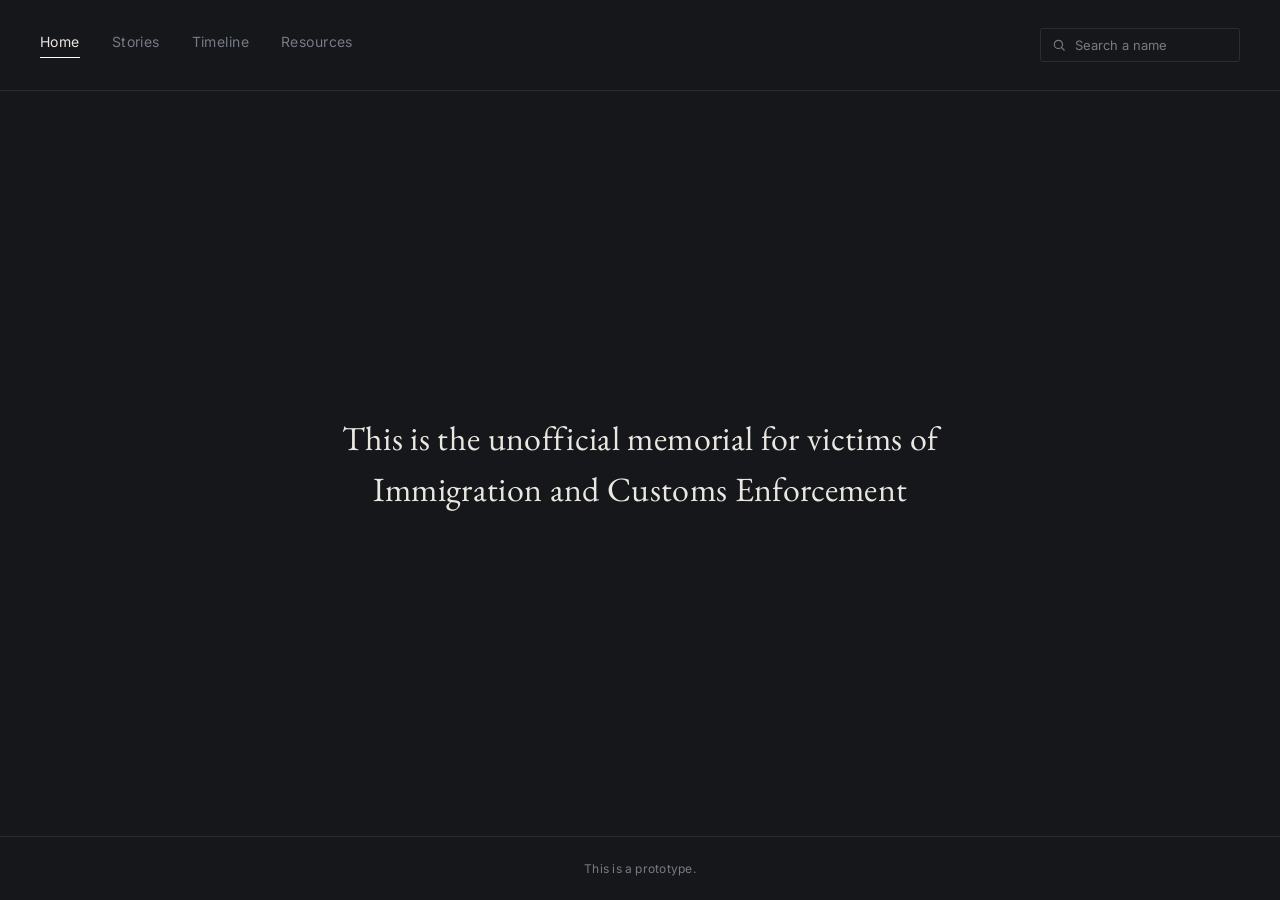
==== index.html @ 9aa748ea "Add files via upload" ====
<!DOCTYPE html>
<html lang="en">
<head>
  <link rel="icon" type="image/png" href="favicon.png">
<meta charset="UTF-8">
<meta name="viewport" content="width=device-width, initial-scale=1.0">
<title>Memorial</title>
<link rel="preconnect" href="https://fonts.googleapis.com">
<link rel="preconnect" href="https://fonts.gstatic.com" crossorigin>
<link href="https://fonts.googleapis.com/css2?family=EB+Garamond:ital,wght@0,400;0,500;1,400&family=Inter:wght@400;500&display=swap" rel="stylesheet">
<link rel="stylesheet" href="styles.css">
<style>
  main {
    flex: 1;
    display: flex;
    align-items: center;
    justify-content: center;
    position: relative;
    padding: 60px 24px;
  }

  .statement {
    max-width: 640px;
    height: 100%;
    text-align: center;
    display: flex;
    justify-content: center;
    align-items: center;
    font-family: 'EB Garamond', serif;
    font-size: clamp(22px, 3.4vw, 34px);
    font-weight: 400;
    line-height: 1.5;
    color: var(--text);
    letter-spacing: 0.01em;
  }

  .statement em {
  }
</style>
</head>
<body>

<header>
  <nav aria-label="Primary">
    <a href="/index" class="active">Home</a>
    <a href="/stories">Stories</a>
    <a href="/timeline">Timeline</a>
    <a href="/resources">Resources</a>
  </nav>

  <div class="header-controls">
    <div class="search-wrap">
      <svg viewBox="0 0 24 24" fill="none" stroke-width="2" stroke-linecap="round" stroke-linejoin="round">
        <circle cx="11" cy="11" r="7"></circle>
        <line x1="21" y1="21" x2="16.65" y2="16.65"></line>
      </svg>
      <input type="text" placeholder="Search a name" aria-label="Search a name" id="nameSearch" autocomplete="off">
      <ul class="search-results" id="searchResults"></ul>
    </div>
  </div>
</header>

<main>
  <p class="statement">
    This is the unofficial memorial for victims of<br>
    Immigration and Customs Enforcement
  </p>
</main>


<footer>
This is a prototype.
</footer>

<script src="data.js"></script>
<script>
  document.querySelectorAll('nav a').forEach(link => {
    link.addEventListener('click', () => {
      link.classList.remove('pressed');
      void link.offsetWidth;
      link.classList.add('pressed');
    });
    link.addEventListener('animationend', () => {
      link.classList.remove('pressed');
    });
  });

  const input = document.getElementById('nameSearch');
  const resultsList = document.getElementById('searchResults');
  let highlightedIndex = -1;

  function escapeHtml(str) {
    return str.replace(/[&<>"']/g, c => ({
      '&': '&amp;', '<': '&lt;', '>': '&gt;', '"': '&quot;', "'": '&#39;'
    }[c]));
  }

  function highlightMatch(name, query) {
    const idx = name.toLowerCase().indexOf(query.toLowerCase());
    if (idx === -1) return escapeHtml(name);
    const before = escapeHtml(name.slice(0, idx));
    const match = escapeHtml(name.slice(idx, idx + query.length));
    const after = escapeHtml(name.slice(idx + query.length));
    return before + '<mark>' + match + '</mark>' + after;
  }

  function goToProfile(id) {
    window.location.href = 'profile.html?id=' + id;
  }

  function renderResults(query) {
    resultsList.innerHTML = '';
    highlightedIndex = -1;

    if (!query) {
      resultsList.classList.remove('open');
      return;
    }

    const matches = profiles.filter(p => p.name.toLowerCase().includes(query.toLowerCase()));

    if (matches.length === 0) {
      const li = document.createElement('li');
      li.className = 'no-results';
      li.textContent = 'No names found';
      resultsList.appendChild(li);
    } else {
      matches.forEach(p => {
        const li = document.createElement('li');
        li.innerHTML = highlightMatch(p.name, query);
        li.addEventListener('click', () => goToProfile(p.id));
        resultsList.appendChild(li);
      });
    }

    resultsList.classList.add('open');
  }

  input.addEventListener('input', () => renderResults(input.value.trim()));
  input.addEventListener('focus', () => {
    if (input.value.trim()) renderResults(input.value.trim());
  });

  input.addEventListener('keydown', (e) => {
    const items = Array.from(resultsList.querySelectorAll('li:not(.no-results)'));
    if (!items.length) return;

    if (e.key === 'ArrowDown') {
      e.preventDefault();
      highlightedIndex = (highlightedIndex + 1) % items.length;
      items.forEach((li, i) => li.classList.toggle('highlighted', i === highlightedIndex));
    } else if (e.key === 'ArrowUp') {
      e.preventDefault();
      highlightedIndex = (highlightedIndex - 1 + items.length) % items.length;
      items.forEach((li, i) => li.classList.toggle('highlighted', i === highlightedIndex));
    } else if (e.key === 'Enter') {
      if (highlightedIndex >= 0) items[highlightedIndex].click();
    } else if (e.key === 'Escape') {
      resultsList.classList.remove('open');
    }
  });

  document.addEventListener('click', (e) => {
    if (!e.target.closest('.search-wrap')) {
      resultsList.classList.remove('open');
    }
  });
</script>


</body>
</html>
---- styles.css ----
:root {
  --bg: #15171b;
  --bg-raised: #1b1e23;
  --text: #eae7e1;
  --text-dim: #767b84;
  --line: #2a2d33;
  --accent: #ffffff;
}

* {
  margin: 0;
  padding: 0;
  box-sizing: border-box;
}

html, body {
  height: 100%;
}

body {
  background: var(--bg);
  color: var(--text);
  font-family: 'Inter', sans-serif;
  display: flex;
  flex-direction: column;
  overflow-x: hidden;
  min-height: 100%;
}

/* Top bar */
header {
  display: flex;
  align-items: center;
  justify-content: space-between;
  padding: 28px 40px;
  border-bottom: 1px solid var(--line);
  flex-wrap: wrap;
  gap: 16px;
}

nav {
  display: flex;
  gap: 32px;
}

nav a {
  color: var(--text-dim);
  text-decoration: none;
  font-size: 14px;
  letter-spacing: 0.03em;
  position: relative;
  padding-bottom: 8px;
  transition: color 0.25s ease, letter-spacing 0.25s ease;
}

nav a::after {
  content: '';
  position: absolute;
  left: 50%;
  right: 50%;
  bottom: 0;
  height: 1px;
  background: var(--accent);
  transition: left 0.3s cubic-bezier(0.4, 0, 0.2, 1),
              right 0.3s cubic-bezier(0.4, 0, 0.2, 1);
}

nav a:hover,
nav a:focus-visible {
  color: var(--text);
  letter-spacing: 0.05em;
  outline: none;
}

nav a:hover::after,
nav a:focus-visible::after {
  left: 0;
  right: 0;
}

nav a.active {
  color: var(--text);
}

nav a.active::after {
  left: 0;
  right: 0;
}

nav a.pressed {
  animation: tabPress 0.4s ease;
}

@keyframes tabPress {
  0%   { letter-spacing: 0.05em; }
  35%  { letter-spacing: 0.09em; color: var(--accent); }
  100% { letter-spacing: 0.05em; color: var(--text); }
}

.header-controls {
  display: flex;
  align-items: center;
  gap: 12px;
  flex-wrap: wrap;
}

/* Filter dropdown (custom, matches the search dropdown styling) */
.dropdown-wrap {
  position: relative;
}

.dropdown-toggle {
  display: flex;
  align-items: center;
  gap: 8px;
  background: transparent;
  border: 1px solid var(--line);
  border-radius: 3px;
  padding: 8px 12px;
  color: var(--text);
  font-family: 'Inter', sans-serif;
  font-size: 13px;
  cursor: pointer;
  transition: border-color 0.2s ease;
}

.dropdown-toggle:hover,
.dropdown-toggle:focus-visible,
.dropdown-toggle.open {
  outline: none;
  border-color: var(--accent);
}

.dropdown-toggle svg {
  width: 12px;
  height: 12px;
  stroke: var(--text-dim);
  transition: transform 0.2s ease;
}

.dropdown-toggle.open svg {
  transform: rotate(180deg);
}

.dropdown-toggle .dropdown-label {
  color: var(--text-dim);
}

.dropdown-toggle.has-value .dropdown-label {
  color: var(--text);
}

/* Search */
.search-wrap {
  position: relative;
  display: flex;
  align-items: center;
}

.search-wrap svg {
  position: absolute;
  left: 12px;
  width: 14px;
  height: 14px;
  stroke: var(--text-dim);
  pointer-events: none;
}

.search-wrap input {
  background: transparent;
  border: 1px solid var(--line);
  border-radius: 3px;
  padding: 8px 12px 8px 34px;
  color: var(--text);
  font-family: 'Inter', sans-serif;
  font-size: 13px;
  width: 200px;
  transition: border-color 0.2s ease, width 0.2s ease;
}

.search-wrap input::placeholder {
  color: var(--text-dim);
}

.search-wrap input:focus {
  outline: none;
  border-color: var(--accent);
  width: 240px;
}

.search-results {
  position: absolute;
  top: calc(100% + 6px);
  right: 0;
  width: 240px;
  max-height: 240px;
  overflow-y: auto;
  background: var(--bg-raised);
  border: 1px solid var(--line);
  border-radius: 4px;
  list-style: none;
  z-index: 20;
  opacity: 0;
  transform: translateY(-4px);
  pointer-events: none;
  transition: opacity 0.18s ease, transform 0.18s ease;
}

.search-results.open {
  opacity: 1;
  transform: translateY(0);
  pointer-events: auto;
}

.search-results li {
  padding: 10px 14px;
  font-size: 13px;
  color: var(--text);
  cursor: pointer;
  border-bottom: 1px solid var(--line);
  transition: background 0.15s ease, padding-left 0.15s ease;
}

.search-results li:last-child {
  border-bottom: none;
}

.search-results li:hover,
.search-results li.highlighted {
  background: rgba(201, 160, 106, 0.08);
  padding-left: 18px;
}

.search-results li mark {
  background: none;
  color: var(--accent);
  font-weight: 500;
}

.search-results .no-results {
  color: var(--text-dim);
  font-style: italic;
  cursor: default;
}

.search-results .no-results:hover {
  background: none;
  padding-left: 14px;
}

footer {
  text-align: center;
  padding: 24px;
  font-size: 12px;
  color: var(--text-dim);
  border-top: 1px solid var(--line);
  letter-spacing: 0.02em;
}

@media (prefers-reduced-motion: reduce) {
  nav a,
  nav a::after {
    transition: none;
  }
  nav a.pressed {
    animation: none;
  }
}

@media (max-width: 640px) {
  header {
    padding: 20px;
  }
  nav {
    gap: 20px;
  }
  .search-wrap input {
    width: 140px;
  }
  .search-wrap input:focus {
    width: 160px;
  }
}
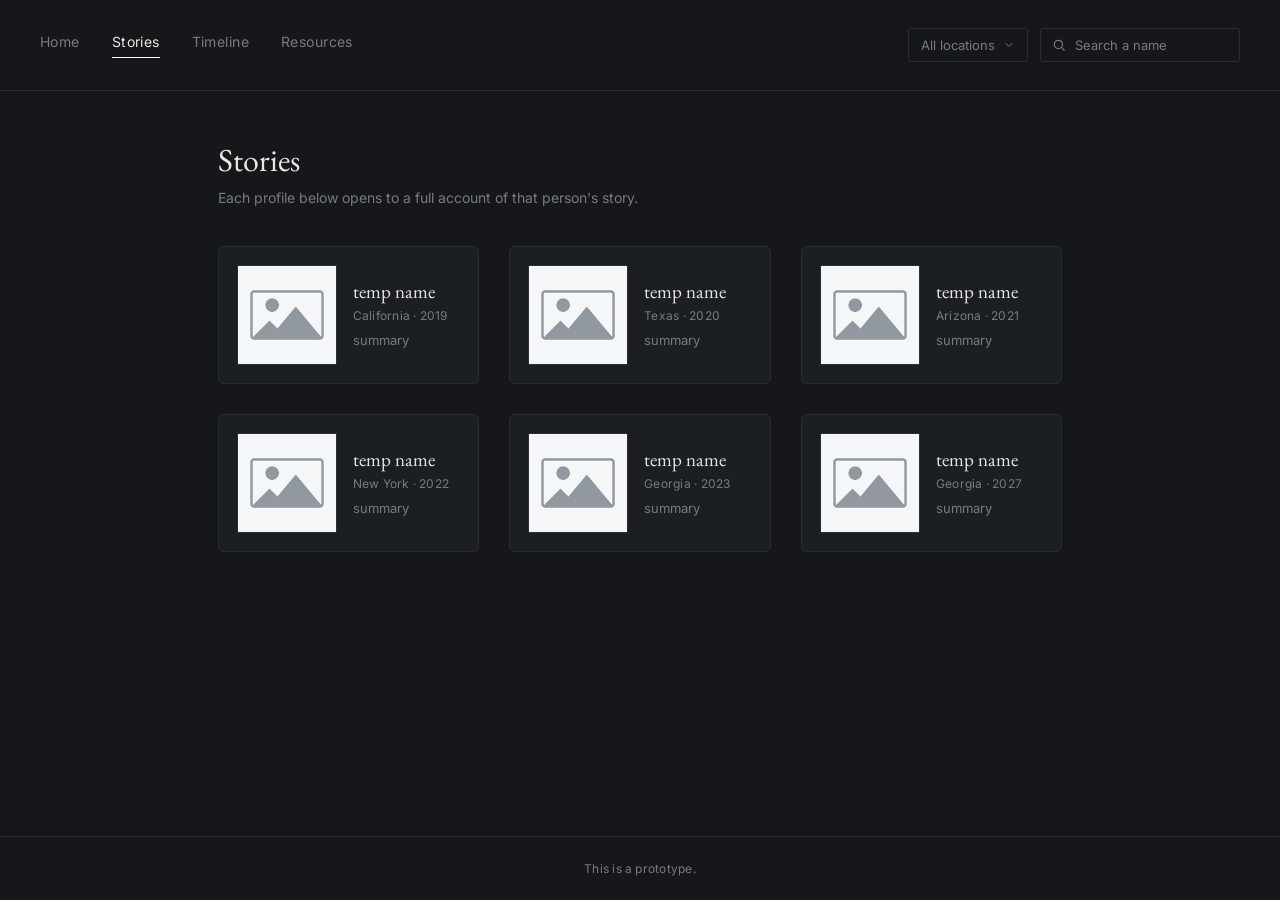
==== commit 93969f3b: "Add files via upload" ====
--- a/index.html
+++ b/index.html
@@ -1,40 +1,130 @@
 <!DOCTYPE html>
 <html lang="en">
 <head>
-  <link rel="icon" type="image/png" href="favicon.png">
+  <link rel="icon" type="image/png" href="../favicon.png">
 <meta charset="UTF-8">
 <meta name="viewport" content="width=device-width, initial-scale=1.0">
-<title>Memorial</title>
+<title>Stories</title>
 <link rel="preconnect" href="https://fonts.googleapis.com">
 <link rel="preconnect" href="https://fonts.gstatic.com" crossorigin>
 <link href="https://fonts.googleapis.com/css2?family=EB+Garamond:ital,wght@0,400;0,500;1,400&family=Inter:wght@400;500&display=swap" rel="stylesheet">
-<link rel="stylesheet" href="styles.css">
+<link rel="stylesheet" href="../styles.css">
 <style>
   main {
     flex: 1;
+    padding: 48px 0 80px;
+    width: 66vw;
+    margin: 0 auto;
+  }
+
+  .page-heading {
+    font-family: 'EB Garamond', serif;
+    font-size: clamp(24px, 3vw, 32px);
+    font-weight: 400;
+    margin-bottom: 8px;
+  }
+
+  .page-subheading {
+    color: var(--text-dim);
+    font-size: 14px;
+    margin-bottom: 40px;
+  }
+
+  .card-list {
+    display: grid;
+    grid-template-columns: 1fr 1fr 1fr;
+    gap: 30px;
+  }
+
+  .card {
+    display: flex;
+    align-items: center;
+    gap: 16px;
+    padding: 18px;
+    border: 1px solid var(--line);
+    border-radius: 6px;
+    background: var(--bg-raised);
+    text-decoration: none;
+    color: inherit;
+    transition: border-color 0.25s ease, transform 0.25s ease, background 0.25s ease;
+    min-width: 0;
+  }
+
+  .card:hover,
+  .card:focus-visible {
+    border-color: var(--accent);
+    transform: translateY(-2px);
+    background: #1f2228;
+    outline: none;
+  }
+
+  .card-photo {
+    flex-shrink: 0;
+    width: 100px;
+    height: 100px;
+    /*border-radius: 50%; */
+    border: 1px solid var(--line);
+    background: var(--bg);
     display: flex;
     align-items: center;
     justify-content: center;
-    position: relative;
-    padding: 60px 24px;
-  }
-
-  .statement {
-    max-width: 640px;
-    height: 100%;
+    font-family: 'EB Garamond', serif;
+    font-size: 20px;
+    color: var(--accent);
+    transition: border-color 0.25s ease;
+  }
+
+  .card:hover .card-photo {
+    border-color: var(--accent);
+  }
+
+  .card-info {
+    flex: 1;
+    min-width: 0;
+  }
+
+  .card-name {
+    font-family: 'EB Garamond', serif;
+    font-size: 19px;
+    margin-bottom: 4px;
+    overflow: hidden;
+    text-overflow: ellipsis;
+    white-space: nowrap;
+  }
+
+  .card-meta {
+    font-size: 12px;
+    color: var(--text-dim);
+    margin-bottom: 8px;
+    letter-spacing: 0.02em;
+  }
+
+  .card-summary {
+    font-size: 13px;
+    color: var(--text-dim);
+    line-height: 1.5;
+    display: -webkit-box;
+    -webkit-line-clamp: 2;
+    -webkit-box-orient: vertical;
+    overflow: hidden;
+  }
+
+  .empty-state {
+    grid-column: 1 / -1;
     text-align: center;
-    display: flex;
-    justify-content: center;
-    align-items: center;
-    font-family: 'EB Garamond', serif;
-    font-size: clamp(22px, 3.4vw, 34px);
-    font-weight: 400;
-    line-height: 1.5;
-    color: var(--text);
-    letter-spacing: 0.01em;
-  }
-
-  .statement em {
+    color: var(--text-dim);
+    font-style: italic;
+    padding: 60px 0;
+    font-size: 14px;
+  }
+
+  @media (max-width: 800px) {
+    main {
+      width: 90vw;
+    }
+    .card-list {
+      grid-template-columns: 1fr;
+    }
   }
 </style>
 </head>
@@ -42,37 +132,46 @@
 
 <header>
   <nav aria-label="Primary">
-    <a href="/index" class="active">Home</a>
-    <a href="/stories">Stories</a>
-    <a href="/timeline">Timeline</a>
-    <a href="/resources">Resources</a>
+    <a href="/index">Home</a>
+    <a href="/stories/index.html" class="active">Stories</a>
+    <a href="/timeline/index.html">Timeline</a>
+    <a href="/resources/index.html">Resources</a>
   </nav>
 
   <div class="header-controls">
+    <div class="dropdown-wrap" id="locationDropdownWrap">
+       <button type="button" class="dropdown-toggle" id="locationToggle" aria-haspopup="listbox" aria-expanded="false">
+        <span class="dropdown-label">All locations</span>
+        <svg viewBox="0 0 24 24" fill="none" stroke-width="2" stroke-linecap="round" stroke-linejoin="round">
+          <polyline points="6 9 12 15 18 9"></polyline>
+        </svg>
+      </button>
+      <ul class="search-results" id="locationResults" role="listbox"></ul>
+    </div>
+
     <div class="search-wrap">
       <svg viewBox="0 0 24 24" fill="none" stroke-width="2" stroke-linecap="round" stroke-linejoin="round">
         <circle cx="11" cy="11" r="7"></circle>
         <line x1="21" y1="21" x2="16.65" y2="16.65"></line>
       </svg>
       <input type="text" placeholder="Search a name" aria-label="Search a name" id="nameSearch" autocomplete="off">
-      <ul class="search-results" id="searchResults"></ul>
     </div>
   </div>
 </header>
 
 <main>
-  <p class="statement">
-    This is the unofficial memorial for victims of<br>
-    Immigration and Customs Enforcement
-  </p>
+  <h1 class="page-heading">Stories</h1>
+  <p class="page-subheading">Each profile below opens to a full account of that person's story.</p>
+
+  <div class="card-list" id="cardList"></div>
+  <p class="empty-state" id="emptyState" style="display: none;">No profiles match your search or filter.</p>
 </main>
-
 
 <footer>
 This is a prototype.
 </footer>
 
-<script src="data.js"></script>
+<script src="../data.js"></script>
 <script>
   document.querySelectorAll('nav a').forEach(link => {
     link.addEventListener('click', () => {
@@ -85,88 +184,106 @@
     });
   });
 
-  const input = document.getElementById('nameSearch');
-  const resultsList = document.getElementById('searchResults');
-  let highlightedIndex = -1;
-
-  function escapeHtml(str) {
-    return str.replace(/[&<>"']/g, c => ({
-      '&': '&amp;', '<': '&lt;', '>': '&gt;', '"': '&quot;', "'": '&#39;'
-    }[c]));
-  }
-
-  function highlightMatch(name, query) {
-    const idx = name.toLowerCase().indexOf(query.toLowerCase());
-    if (idx === -1) return escapeHtml(name);
-    const before = escapeHtml(name.slice(0, idx));
-    const match = escapeHtml(name.slice(idx, idx + query.length));
-    const after = escapeHtml(name.slice(idx + query.length));
-    return before + '<mark>' + match + '</mark>' + after;
-  }
-
-  function goToProfile(id) {
-    window.location.href = 'profile.html?id=' + id;
-  }
-
-  function renderResults(query) {
-    resultsList.innerHTML = '';
-    highlightedIndex = -1;
-
-    if (!query) {
-      resultsList.classList.remove('open');
+  const cardList = document.getElementById('cardList');
+  const emptyState = document.getElementById('emptyState');
+  const searchInput = document.getElementById('nameSearch');
+
+  const dropdownWrap = document.getElementById('locationDropdownWrap');
+  const dropdownToggle = document.getElementById('locationToggle');
+  const dropdownLabel = dropdownToggle.querySelector('.dropdown-label');
+  const locationResults = document.getElementById('locationResults');
+  let selectedLocation = '';
+
+  //filter options from the data
+  const locations = [...new Set(profiles.map(p => p.location))].sort();
+
+  function renderLocationOptions() {
+    locationResults.innerHTML = '';
+
+    const allOption = document.createElement('li');
+    allOption.textContent = 'All locations';
+    allOption.setAttribute('role', 'option');
+    allOption.addEventListener('click', () => selectLocation(''));
+    locationResults.appendChild(allOption);
+
+    locations.forEach(loc => {
+      const li = document.createElement('li');
+      li.textContent = loc;
+      li.setAttribute('role', 'option');
+      li.addEventListener('click', () => selectLocation(loc));
+      locationResults.appendChild(li);
+    });
+  }
+
+  function selectLocation(loc) {
+    selectedLocation = loc;
+    dropdownLabel.textContent = loc || 'All locations';
+    dropdownToggle.classList.toggle('has-value', !!loc);
+    closeDropdown();
+    renderCards();
+  }
+
+  function openDropdown() {
+    locationResults.classList.add('open');
+    dropdownToggle.classList.add('open');
+    dropdownToggle.setAttribute('aria-expanded', 'true');
+  }
+
+  function closeDropdown() {
+    locationResults.classList.remove('open');
+    dropdownToggle.classList.remove('open');
+    dropdownToggle.setAttribute('aria-expanded', 'false');
+  }
+
+  dropdownToggle.addEventListener('click', () => {
+    locationResults.classList.contains('open') ? closeDropdown() : openDropdown();
+  });
+
+  document.addEventListener('click', (e) => {
+    if (!e.target.closest('#locationDropdownWrap')) {
+      closeDropdown();
+    }
+  });
+
+  renderLocationOptions();
+
+  function renderCards() {
+    const query = searchInput.value.trim().toLowerCase();
+
+    const filtered = profiles.filter(p => {
+      const matchesQuery = !query || p.name.toLowerCase().includes(query);
+      const matchesLocation = !selectedLocation || p.location === selectedLocation;
+      return matchesQuery && matchesLocation;
+    });
+
+    cardList.innerHTML = '';
+
+    if (filtered.length === 0) {
+      emptyState.style.display = 'block';
       return;
     }
-
-    const matches = profiles.filter(p => p.name.toLowerCase().includes(query.toLowerCase()));
-
-    if (matches.length === 0) {
-      const li = document.createElement('li');
-      li.className = 'no-results';
-      li.textContent = 'No names found';
-      resultsList.appendChild(li);
-    } else {
-      matches.forEach(p => {
-        const li = document.createElement('li');
-        li.innerHTML = highlightMatch(p.name, query);
-        li.addEventListener('click', () => goToProfile(p.id));
-        resultsList.appendChild(li);
-      });
-    }
-
-    resultsList.classList.add('open');
-  }
-
-  input.addEventListener('input', () => renderResults(input.value.trim()));
-  input.addEventListener('focus', () => {
-    if (input.value.trim()) renderResults(input.value.trim());
-  });
-
-  input.addEventListener('keydown', (e) => {
-    const items = Array.from(resultsList.querySelectorAll('li:not(.no-results)'));
-    if (!items.length) return;
-
-    if (e.key === 'ArrowDown') {
-      e.preventDefault();
-      highlightedIndex = (highlightedIndex + 1) % items.length;
-      items.forEach((li, i) => li.classList.toggle('highlighted', i === highlightedIndex));
-    } else if (e.key === 'ArrowUp') {
-      e.preventDefault();
-      highlightedIndex = (highlightedIndex - 1 + items.length) % items.length;
-      items.forEach((li, i) => li.classList.toggle('highlighted', i === highlightedIndex));
-    } else if (e.key === 'Enter') {
-      if (highlightedIndex >= 0) items[highlightedIndex].click();
-    } else if (e.key === 'Escape') {
-      resultsList.classList.remove('open');
-    }
-  });
-
-  document.addEventListener('click', (e) => {
-    if (!e.target.closest('.search-wrap')) {
-      resultsList.classList.remove('open');
-    }
-  });
+    emptyState.style.display = 'none';
+
+    filtered.forEach(p => {
+      const card = document.createElement('a');
+      card.href = '../profile/index.html?id=' + p.id;
+      card.className = 'card';
+      card.innerHTML = `
+        <img src="../temp.jpg" class="card-photo">
+        <div class="card-info">
+          <div class="card-name">${p.name}</div>
+          <div class="card-meta">${p.location} &middot; ${p.year}</div>
+          <div class="card-summary">${p.summary}</div>
+        </div>
+      `;
+      cardList.appendChild(card);
+    });
+  }
+
+  searchInput.addEventListener('input', renderCards);
+
+  renderCards();
 </script>
-
 
 </body>
 </html>
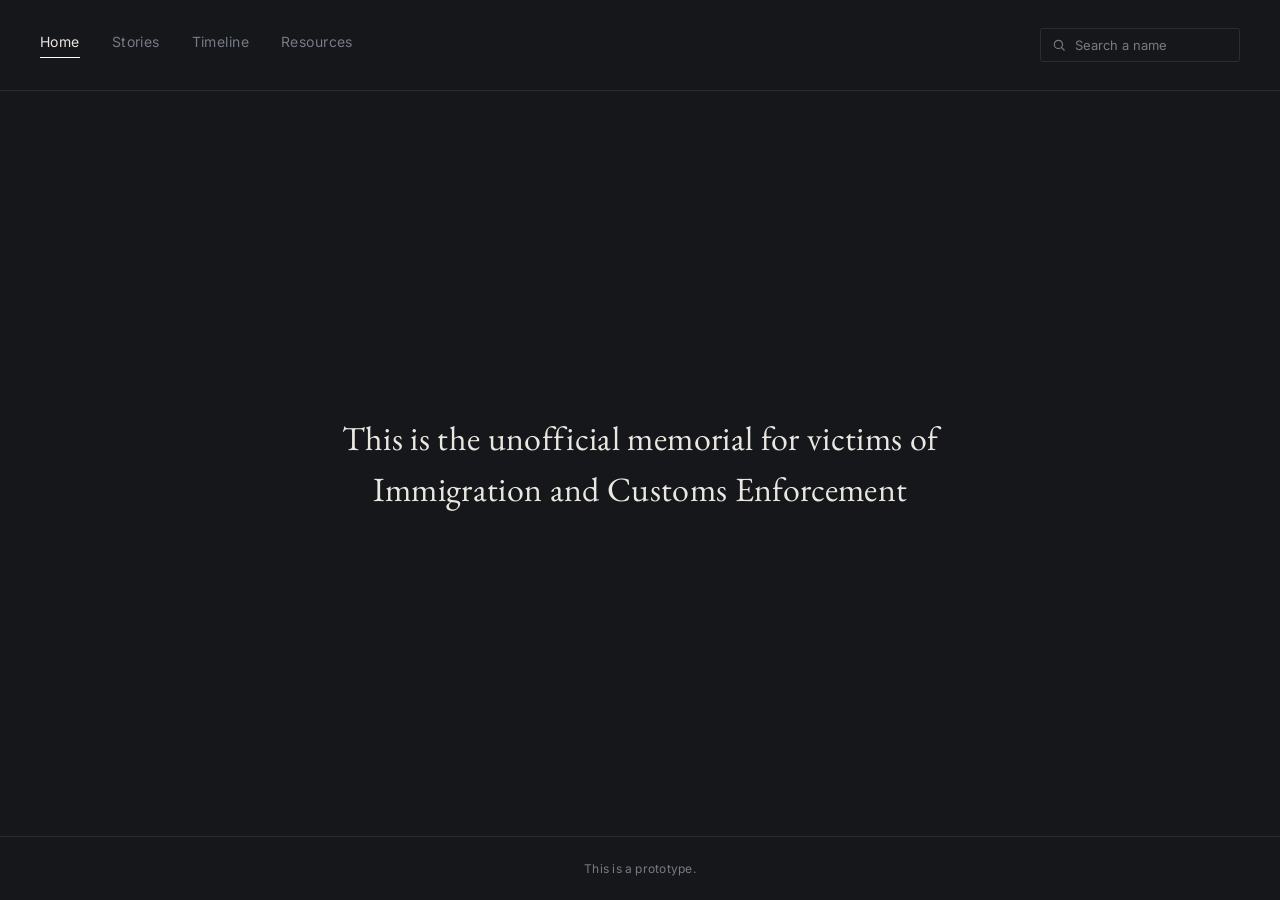
==== commit 1ffc13f2: "Add files via upload" ====
--- a/index.html
+++ b/index.html
@@ -1,130 +1,40 @@
 <!DOCTYPE html>
 <html lang="en">
 <head>
-  <link rel="icon" type="image/png" href="../favicon.png">
+  <link rel="icon" type="image/png" href="favicon.png">
 <meta charset="UTF-8">
 <meta name="viewport" content="width=device-width, initial-scale=1.0">
-<title>Stories</title>
+<title>Memorial</title>
 <link rel="preconnect" href="https://fonts.googleapis.com">
 <link rel="preconnect" href="https://fonts.gstatic.com" crossorigin>
 <link href="https://fonts.googleapis.com/css2?family=EB+Garamond:ital,wght@0,400;0,500;1,400&family=Inter:wght@400;500&display=swap" rel="stylesheet">
-<link rel="stylesheet" href="../styles.css">
+<link rel="stylesheet" href="styles.css">
 <style>
   main {
     flex: 1;
-    padding: 48px 0 80px;
-    width: 66vw;
-    margin: 0 auto;
-  }
-
-  .page-heading {
-    font-family: 'EB Garamond', serif;
-    font-size: clamp(24px, 3vw, 32px);
-    font-weight: 400;
-    margin-bottom: 8px;
-  }
-
-  .page-subheading {
-    color: var(--text-dim);
-    font-size: 14px;
-    margin-bottom: 40px;
-  }
-
-  .card-list {
-    display: grid;
-    grid-template-columns: 1fr 1fr 1fr;
-    gap: 30px;
-  }
-
-  .card {
-    display: flex;
-    align-items: center;
-    gap: 16px;
-    padding: 18px;
-    border: 1px solid var(--line);
-    border-radius: 6px;
-    background: var(--bg-raised);
-    text-decoration: none;
-    color: inherit;
-    transition: border-color 0.25s ease, transform 0.25s ease, background 0.25s ease;
-    min-width: 0;
-  }
-
-  .card:hover,
-  .card:focus-visible {
-    border-color: var(--accent);
-    transform: translateY(-2px);
-    background: #1f2228;
-    outline: none;
-  }
-
-  .card-photo {
-    flex-shrink: 0;
-    width: 100px;
-    height: 100px;
-    /*border-radius: 50%; */
-    border: 1px solid var(--line);
-    background: var(--bg);
     display: flex;
     align-items: center;
     justify-content: center;
-    font-family: 'EB Garamond', serif;
-    font-size: 20px;
-    color: var(--accent);
-    transition: border-color 0.25s ease;
+    position: relative;
+    padding: 60px 24px;
   }
 
-  .card:hover .card-photo {
-    border-color: var(--accent);
+  .statement {
+    max-width: 640px;
+    height: 100%;
+    text-align: center;
+    display: flex;
+    justify-content: center;
+    align-items: center;
+    font-family: 'EB Garamond', serif;
+    font-size: clamp(22px, 3.4vw, 34px);
+    font-weight: 400;
+    line-height: 1.5;
+    color: var(--text);
+    letter-spacing: 0.01em;
   }
 
-  .card-info {
-    flex: 1;
-    min-width: 0;
-  }
-
-  .card-name {
-    font-family: 'EB Garamond', serif;
-    font-size: 19px;
-    margin-bottom: 4px;
-    overflow: hidden;
-    text-overflow: ellipsis;
-    white-space: nowrap;
-  }
-
-  .card-meta {
-    font-size: 12px;
-    color: var(--text-dim);
-    margin-bottom: 8px;
-    letter-spacing: 0.02em;
-  }
-
-  .card-summary {
-    font-size: 13px;
-    color: var(--text-dim);
-    line-height: 1.5;
-    display: -webkit-box;
-    -webkit-line-clamp: 2;
-    -webkit-box-orient: vertical;
-    overflow: hidden;
-  }
-
-  .empty-state {
-    grid-column: 1 / -1;
-    text-align: center;
-    color: var(--text-dim);
-    font-style: italic;
-    padding: 60px 0;
-    font-size: 14px;
-  }
-
-  @media (max-width: 800px) {
-    main {
-      width: 90vw;
-    }
-    .card-list {
-      grid-template-columns: 1fr;
-    }
+  .statement em {
   }
 </style>
 </head>
@@ -132,46 +42,37 @@
 
 <header>
   <nav aria-label="Primary">
-    <a href="/index">Home</a>
-    <a href="/stories/index.html" class="active">Stories</a>
-    <a href="/timeline/index.html">Timeline</a>
-    <a href="/resources/index.html">Resources</a>
+    <a href="/index" class="active">Home</a>
+    <a href="./stories/index.html">Stories</a>
+    <a href="./timeline/index.html">Timeline</a>
+    <a href="./resources/index.html">Resources</a>
   </nav>
 
   <div class="header-controls">
-    <div class="dropdown-wrap" id="locationDropdownWrap">
-       <button type="button" class="dropdown-toggle" id="locationToggle" aria-haspopup="listbox" aria-expanded="false">
-        <span class="dropdown-label">All locations</span>
-        <svg viewBox="0 0 24 24" fill="none" stroke-width="2" stroke-linecap="round" stroke-linejoin="round">
-          <polyline points="6 9 12 15 18 9"></polyline>
-        </svg>
-      </button>
-      <ul class="search-results" id="locationResults" role="listbox"></ul>
-    </div>
-
     <div class="search-wrap">
       <svg viewBox="0 0 24 24" fill="none" stroke-width="2" stroke-linecap="round" stroke-linejoin="round">
         <circle cx="11" cy="11" r="7"></circle>
         <line x1="21" y1="21" x2="16.65" y2="16.65"></line>
       </svg>
       <input type="text" placeholder="Search a name" aria-label="Search a name" id="nameSearch" autocomplete="off">
+      <ul class="search-results" id="searchResults"></ul>
     </div>
   </div>
 </header>
 
 <main>
-  <h1 class="page-heading">Stories</h1>
-  <p class="page-subheading">Each profile below opens to a full account of that person's story.</p>
+  <p class="statement">
+    This is the unofficial memorial for victims of<br>
+    Immigration and Customs Enforcement
+  </p>
+</main>
 
-  <div class="card-list" id="cardList"></div>
-  <p class="empty-state" id="emptyState" style="display: none;">No profiles match your search or filter.</p>
-</main>
 
 <footer>
 This is a prototype.
 </footer>
 
-<script src="../data.js"></script>
+<script src="data.js"></script>
 <script>
   document.querySelectorAll('nav a').forEach(link => {
     link.addEventListener('click', () => {
@@ -184,106 +85,88 @@
     });
   });
 
-  const cardList = document.getElementById('cardList');
-  const emptyState = document.getElementById('emptyState');
-  const searchInput = document.getElementById('nameSearch');
+  const input = document.getElementById('nameSearch');
+  const resultsList = document.getElementById('searchResults');
+  let highlightedIndex = -1;
 
-  const dropdownWrap = document.getElementById('locationDropdownWrap');
-  const dropdownToggle = document.getElementById('locationToggle');
-  const dropdownLabel = dropdownToggle.querySelector('.dropdown-label');
-  const locationResults = document.getElementById('locationResults');
-  let selectedLocation = '';
-
-  //filter options from the data
-  const locations = [...new Set(profiles.map(p => p.location))].sort();
-
-  function renderLocationOptions() {
-    locationResults.innerHTML = '';
-
-    const allOption = document.createElement('li');
-    allOption.textContent = 'All locations';
-    allOption.setAttribute('role', 'option');
-    allOption.addEventListener('click', () => selectLocation(''));
-    locationResults.appendChild(allOption);
-
-    locations.forEach(loc => {
-      const li = document.createElement('li');
-      li.textContent = loc;
-      li.setAttribute('role', 'option');
-      li.addEventListener('click', () => selectLocation(loc));
-      locationResults.appendChild(li);
-    });
+  function escapeHtml(str) {
+    return str.replace(/[&<>"']/g, c => ({
+      '&': '&amp;', '<': '&lt;', '>': '&gt;', '"': '&quot;', "'": '&#39;'
+    }[c]));
   }
 
-  function selectLocation(loc) {
-    selectedLocation = loc;
-    dropdownLabel.textContent = loc || 'All locations';
-    dropdownToggle.classList.toggle('has-value', !!loc);
-    closeDropdown();
-    renderCards();
+  function highlightMatch(name, query) {
+    const idx = name.toLowerCase().indexOf(query.toLowerCase());
+    if (idx === -1) return escapeHtml(name);
+    const before = escapeHtml(name.slice(0, idx));
+    const match = escapeHtml(name.slice(idx, idx + query.length));
+    const after = escapeHtml(name.slice(idx + query.length));
+    return before + '<mark>' + match + '</mark>' + after;
   }
 
-  function openDropdown() {
-    locationResults.classList.add('open');
-    dropdownToggle.classList.add('open');
-    dropdownToggle.setAttribute('aria-expanded', 'true');
+  function goToProfile(id) {
+    window.location.href = 'profile.html?id=' + id;
   }
 
-  function closeDropdown() {
-    locationResults.classList.remove('open');
-    dropdownToggle.classList.remove('open');
-    dropdownToggle.setAttribute('aria-expanded', 'false');
+  function renderResults(query) {
+    resultsList.innerHTML = '';
+    highlightedIndex = -1;
+
+    if (!query) {
+      resultsList.classList.remove('open');
+      return;
+    }
+
+    const matches = profiles.filter(p => p.name.toLowerCase().includes(query.toLowerCase()));
+
+    if (matches.length === 0) {
+      const li = document.createElement('li');
+      li.className = 'no-results';
+      li.textContent = 'No names found';
+      resultsList.appendChild(li);
+    } else {
+      matches.forEach(p => {
+        const li = document.createElement('li');
+        li.innerHTML = highlightMatch(p.name, query);
+        li.addEventListener('click', () => goToProfile(p.id));
+        resultsList.appendChild(li);
+      });
+    }
+
+    resultsList.classList.add('open');
   }
 
-  dropdownToggle.addEventListener('click', () => {
-    locationResults.classList.contains('open') ? closeDropdown() : openDropdown();
+  input.addEventListener('input', () => renderResults(input.value.trim()));
+  input.addEventListener('focus', () => {
+    if (input.value.trim()) renderResults(input.value.trim());
+  });
+
+  input.addEventListener('keydown', (e) => {
+    const items = Array.from(resultsList.querySelectorAll('li:not(.no-results)'));
+    if (!items.length) return;
+
+    if (e.key === 'ArrowDown') {
+      e.preventDefault();
+      highlightedIndex = (highlightedIndex + 1) % items.length;
+      items.forEach((li, i) => li.classList.toggle('highlighted', i === highlightedIndex));
+    } else if (e.key === 'ArrowUp') {
+      e.preventDefault();
+      highlightedIndex = (highlightedIndex - 1 + items.length) % items.length;
+      items.forEach((li, i) => li.classList.toggle('highlighted', i === highlightedIndex));
+    } else if (e.key === 'Enter') {
+      if (highlightedIndex >= 0) items[highlightedIndex].click();
+    } else if (e.key === 'Escape') {
+      resultsList.classList.remove('open');
+    }
   });
 
   document.addEventListener('click', (e) => {
-    if (!e.target.closest('#locationDropdownWrap')) {
-      closeDropdown();
+    if (!e.target.closest('.search-wrap')) {
+      resultsList.classList.remove('open');
     }
   });
+</script>
 
-  renderLocationOptions();
-
-  function renderCards() {
-    const query = searchInput.value.trim().toLowerCase();
-
-    const filtered = profiles.filter(p => {
-      const matchesQuery = !query || p.name.toLowerCase().includes(query);
-      const matchesLocation = !selectedLocation || p.location === selectedLocation;
-      return matchesQuery && matchesLocation;
-    });
-
-    cardList.innerHTML = '';
-
-    if (filtered.length === 0) {
-      emptyState.style.display = 'block';
-      return;
-    }
-    emptyState.style.display = 'none';
-
-    filtered.forEach(p => {
-      const card = document.createElement('a');
-      card.href = '../profile/index.html?id=' + p.id;
-      card.className = 'card';
-      card.innerHTML = `
-        <img src="../temp.jpg" class="card-photo">
-        <div class="card-info">
-          <div class="card-name">${p.name}</div>
-          <div class="card-meta">${p.location} &middot; ${p.year}</div>
-          <div class="card-summary">${p.summary}</div>
-        </div>
-      `;
-      cardList.appendChild(card);
-    });
-  }
-
-  searchInput.addEventListener('input', renderCards);
-
-  renderCards();
-</script>
 
 </body>
 </html>
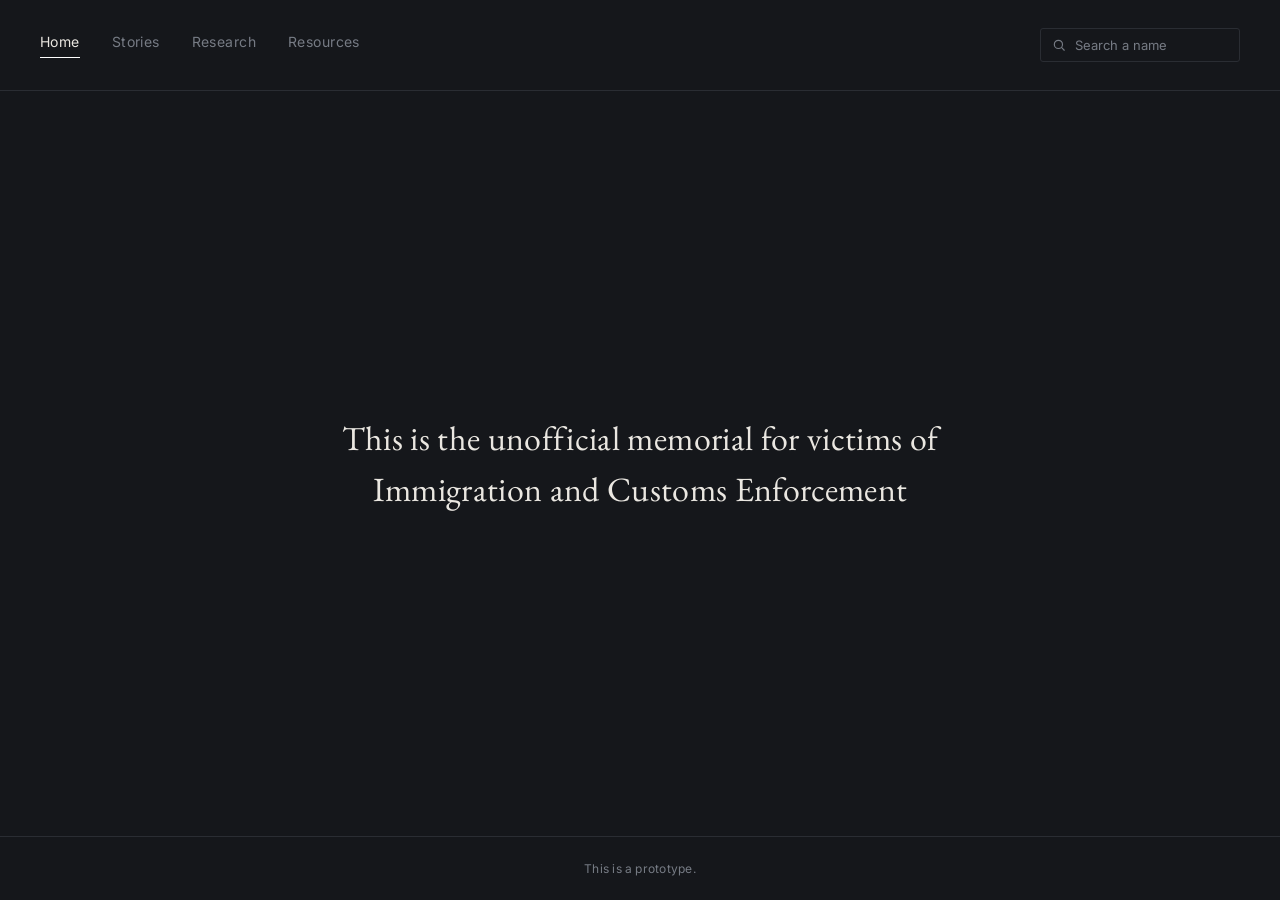
==== commit baa69362: "Add files via upload" ====
--- a/index.html
+++ b/index.html
@@ -42,9 +42,9 @@
 
 <header>
   <nav aria-label="Primary">
-    <a href="/index" class="active">Home</a>
+    <a href="./index.html" class="active">Home</a>
     <a href="./stories/index.html">Stories</a>
-    <a href="./timeline/index.html">Timeline</a>
+    <a href="./timeline/index.html">Research</a>
     <a href="./resources/index.html">Resources</a>
   </nav>
 
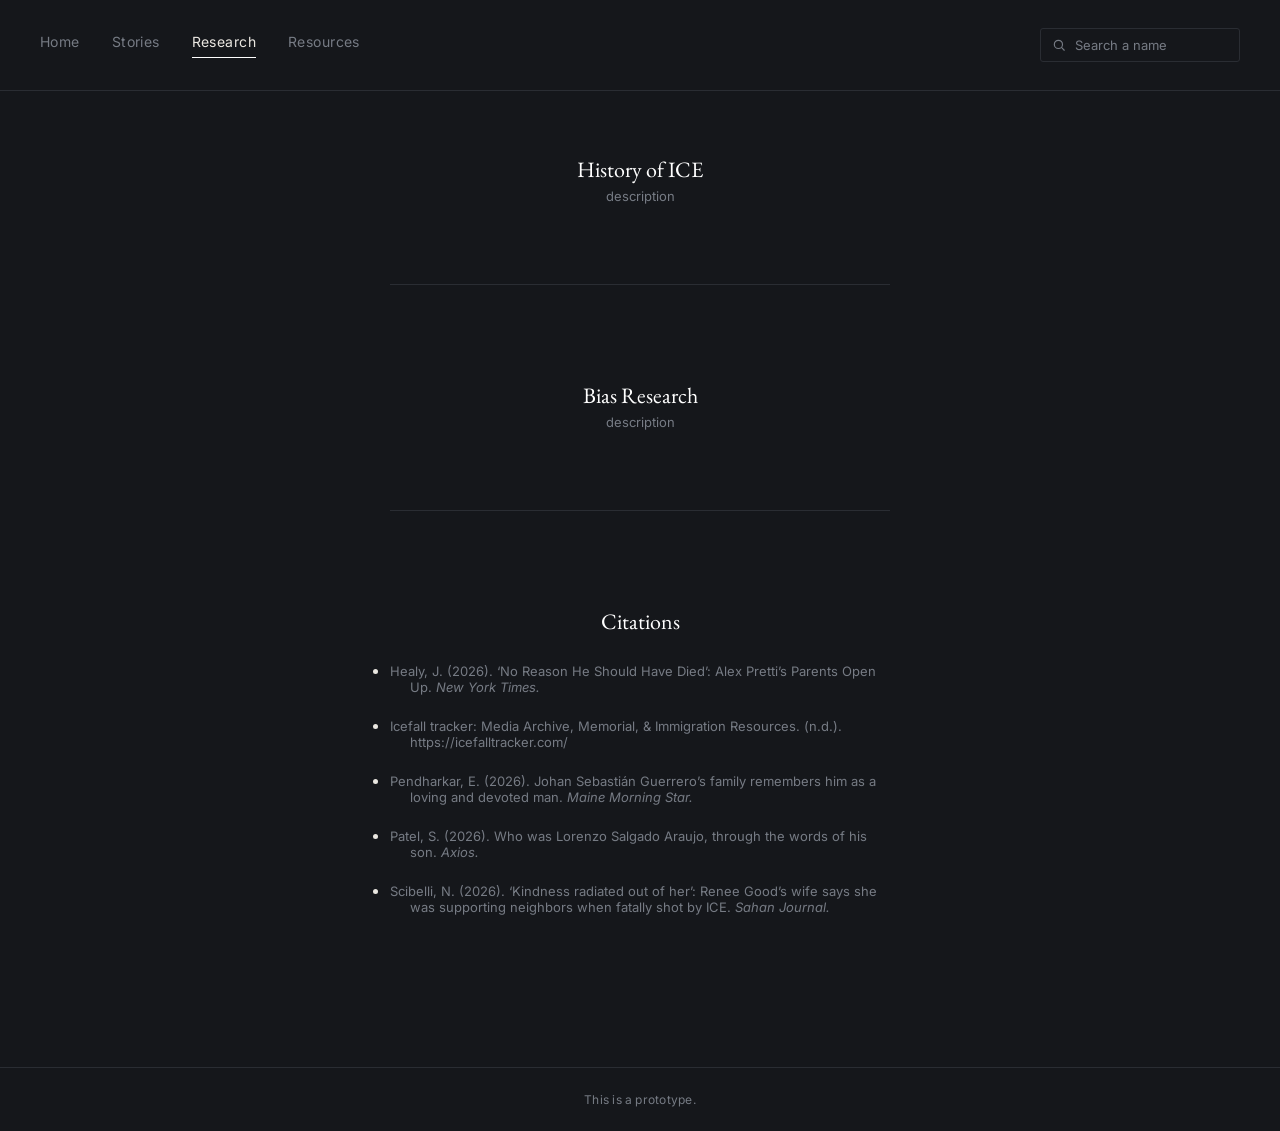
==== commit 5483ad18: "Add files via upload" ====
--- a/index.html
+++ b/index.html
@@ -1,51 +1,146 @@
 <!DOCTYPE html>
 <html lang="en">
 <head>
-  <link rel="icon" type="image/png" href="favicon.png">
+  <link rel="icon" type="image/png" href="../favicon.png">
 <meta charset="UTF-8">
 <meta name="viewport" content="width=device-width, initial-scale=1.0">
-<title>Memorial</title>
+<title>Research</title>
 <link rel="preconnect" href="https://fonts.googleapis.com">
 <link rel="preconnect" href="https://fonts.gstatic.com" crossorigin>
 <link href="https://fonts.googleapis.com/css2?family=EB+Garamond:ital,wght@0,400;0,500;1,400&family=Inter:wght@400;500&display=swap" rel="stylesheet">
-<link rel="stylesheet" href="styles.css">
+<link rel="stylesheet" href="../styles.css">
 <style>
+
   main {
     flex: 1;
-    display: flex;
-    align-items: center;
-    justify-content: center;
+    padding: 48px 40px 100px;
+  }
+
+  .option-heading {
+    max-width: 880px;
+    margin: 0 auto 32px;
+    padding-top: 16px;
+  }
+
+ .option-heading2 {
+    max-width: 500px;
+    margin: 0 auto 32px;
+    padding-top: 16px;
+  }
+
+  .option-heading h2 {
+    font-family: 'EB Garamond', serif;
+    font-size: 22px;
+    font-weight: 400;
+    color: var(--accent);
+    margin-bottom: 4px;
+  }
+
+  .option-heading p {
+    font-size: 13px;
+    color: var(--text-dim);
+  }
+
+   .option-heading2 h2 {
+    font-family: 'EB Garamond', serif;
+    font-size: 22px;
+    font-weight: 400;
+    color: var(--accent);
+    margin-bottom: 4px;
+  }
+
+  .option-heading2 p {
+    font-size: 13px;
+    color: var(--text-dim);
+  }
+
+  .option-divider {
+    max-width: 500px;
+    margin: 80px auto;
+    height: 1px;
+    background: var(--line);
+  }
+
+  .tl1-container {
     position: relative;
-    padding: 60px 24px;
-  }
-
-  .statement {
-    max-width: 640px;
-    height: 100%;
-    text-align: center;
-    display: flex;
-    justify-content: center;
-    align-items: center;
+    max-width: 880px;
+    margin: 0 auto;
+  }
+
+  .tl1-line {
+    position: absolute;
+    left: 50%;
+    top: 0;
+    bottom: 0;
+    width: 1px;
+    background: var(--line);
+    transform: translateX(-50%);
+  }
+
+  .tl1-item {
+    position: relative;
+    width: 50%;
+    padding: 0 40px 56px;
+  }
+
+  .tl1-item:nth-child(odd) {
+    left: 0;
+    text-align: right;
+  }
+
+  .tl1-item:nth-child(even) {
+    left: 50%;
+    text-align: left;
+  }
+
+  .tl1-dot {
+    position: absolute;
+    top: 4px;
+    width: 10px;
+    height: 10px;
+    border-radius: 50%;
+    background: var(--bg);
+    border: 2px solid var(--accent);
+  }
+
+  .tl1-item:nth-child(odd) .tl1-dot {
+    right: -6px;
+  }
+
+  .tl1-item:nth-child(even) .tl1-dot {
+    left: -6px;
+  }
+
+  .tl1-year {
     font-family: 'EB Garamond', serif;
-    font-size: clamp(22px, 3.4vw, 34px);
-    font-weight: 400;
-    line-height: 1.5;
-    color: var(--text);
-    letter-spacing: 0.01em;
-  }
-
-  .statement em {
-  }
+    font-size: 24px;
+    color: var(--accent);
+    margin-bottom: 6px;
+  }
+
+  .tl1-title {
+    font-size: 15px;
+    font-weight: 500;
+    margin-bottom: 6px;
+  }
+
+  .tl1-desc {
+    font-size: 13px;
+    color: var(--text-dim);
+    line-height: 1.6;
+  }
+
+
 </style>
 </head>
 <body>
 
 <header>
   <nav aria-label="Primary">
-    <a href="./index.html" class="active">Home</a>
-    <a href="./stories/index.html">Stories</a>
-    <a href="./timeline/index.html">Research</a>
-    <a href="./resources/index.html">Resources</a>
+    <a href="../index.html">Home</a>
+    <a href="../stories/index.html">Stories</a>
+    <a href="../timeline/index.html" class="active">Research</a>
+    <a href="../resources/index.html">Resources</a>
   </nav>
 
   <div class="header-controls">
@@ -61,18 +156,55 @@
 </header>
 
 <main>
-  <p class="statement">
-    This is the unofficial memorial for victims of<br>
-    Immigration and Customs Enforcement
-  </p>
+
+
+  <div class="option-heading">
+    <h2 style="display: flex; justify-content: center;">History of ICE</h2>
+    <p style="display: flex; justify-content: center;">description</p>
+  </div>
+
+  <!--
+  <div class="tl1-container" id="tl1"></div>-->
+
+  <div class="option-divider"></div>
+
+ <div class="option-heading">
+    <h2 style="display: flex; justify-content: center;">Bias Research</h2>
+    <p style="display: flex; justify-content: center;">description</p>
+  </div>
+
+
+   <div class="option-divider"></div>
+
+    <div class="option-heading2">
+    <h2 style="display: flex; justify-content: center;">Citations</h2>
+    <br>
+    <ul>
+
+      <li><p>Healy, J. (2026). ‘No Reason He Should Have Died’: Alex Pretti’s Parents Open &nbsp;&nbsp;&nbsp;&nbsp;&nbsp;Up. <i>New York Times.</i></p></li>
+      <br>
+      <li><p>Icefall tracker: Media Archive, Memorial, & Immigration Resources. (n.d.). &nbsp;&nbsp;&nbsp;&nbsp;&nbsp;https://icefalltracker.com/</p></li>
+      <br>
+      <li><p>Pendharkar, E. (2026). Johan Sebastián Guerrero’s family remembers him as a &nbsp;&nbsp;&nbsp;&nbsp;&nbsp;loving and devoted man. <i>Maine Morning Star.</i></p></li>
+      <br>
+      <li><p>Patel, S. (2026). Who was Lorenzo Salgado Araujo, through the words of his &nbsp;&nbsp;&nbsp;&nbsp;&nbsp;son. <i>Axios.</i></p></li>
+      <br>
+      <li><p>Scibelli, N. (2026). ‘Kindness radiated out of her’: Renee Good’s wife says she &nbsp;&nbsp;&nbsp;&nbsp;&nbsp;was supporting neighbors when fatally shot by ICE. <i>Sahan Journal.</i></p></li>
+      <br>
+    </ul>
+    
+    
+  </div>
+
+
+
 </main>
-
 
 <footer>
 This is a prototype.
 </footer>
 
-<script src="data.js"></script>
+<script src="../data.js"></script>
 <script>
   document.querySelectorAll('nav a').forEach(link => {
     link.addEventListener('click', () => {
@@ -85,6 +217,31 @@
     });
   });
 
+  //timeline data 
+  
+  const timelineEvents = [
+    { year: '2015', title: ' event title', desc: ' description ' },
+    { year: '2017', title: ' event title', desc: ' description ' },
+    { year: '2019', title: ' event title', desc: ' description ' },
+    { year: '2021', title: ' event title', desc: ' description ' },
+    { year: '2023', title: ' event title', desc: ' description ' }
+  ];
+
+ 
+  const tl1 = document.getElementById('tl1');
+  if (tl1) {
+    tl1.innerHTML = '<div class="tl1-line"></div>' + timelineEvents.map(e => `
+      <div class="tl1-item">
+        <!-- <div class="tl1-dot"></div>  -->
+        <div class="tl1-year">${e.year}</div>
+        <div class="tl1-title">${e.title}</div>
+        <div class="tl1-desc">${e.desc}</div>
+      </div>
+    `).join('');
+  }
+
+
+  //name search
   const input = document.getElementById('nameSearch');
   const resultsList = document.getElementById('searchResults');
   let highlightedIndex = -1;
@@ -167,6 +324,5 @@
   });
 </script>
 
-
 </body>
 </html>
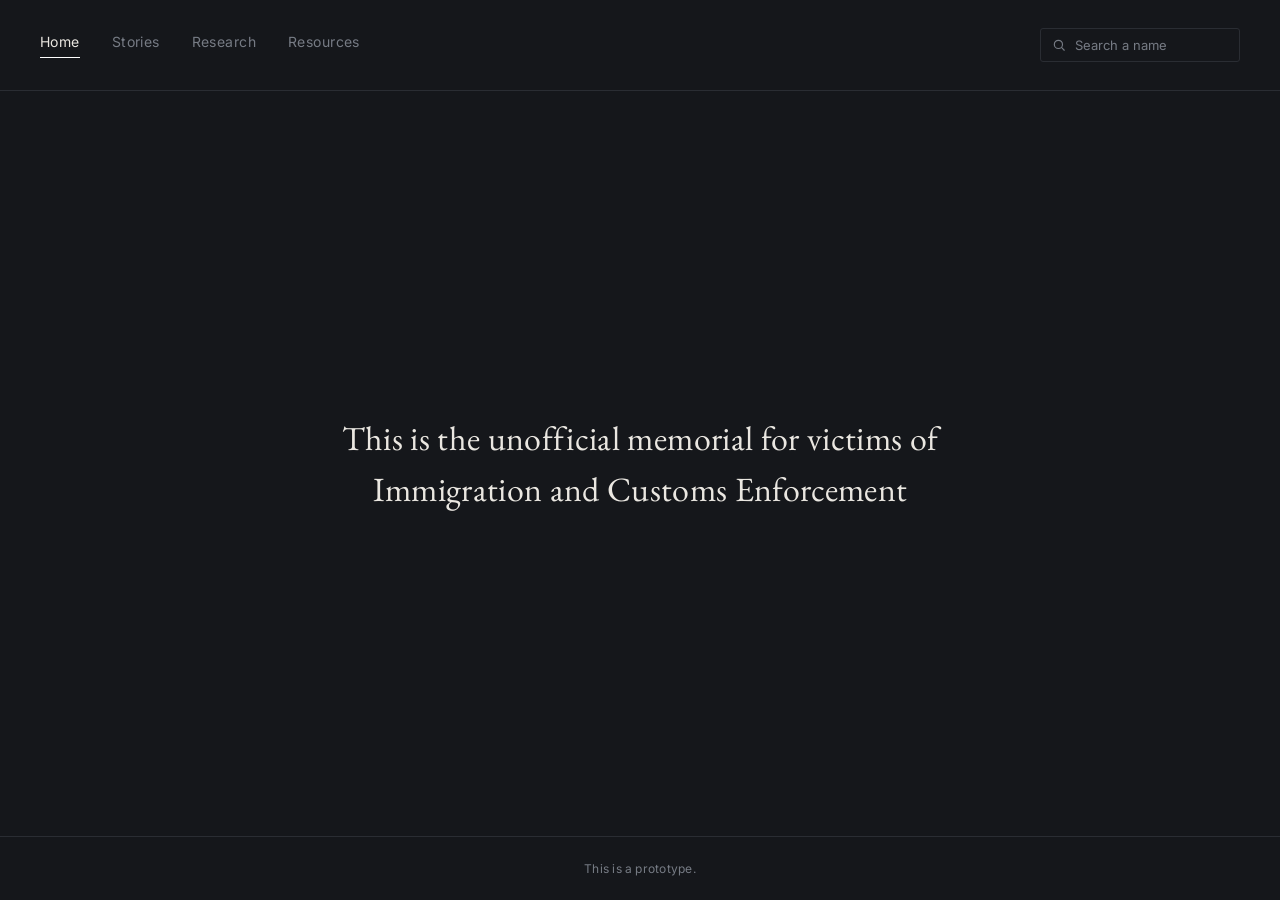
==== commit f2b5c54c: "Add files via upload" ====
--- a/index.html
+++ b/index.html
@@ -1,146 +1,51 @@
 <!DOCTYPE html>
 <html lang="en">
 <head>
-  <link rel="icon" type="image/png" href="../favicon.png">
+  <link rel="icon" type="image/png" href="favicon.png">
 <meta charset="UTF-8">
 <meta name="viewport" content="width=device-width, initial-scale=1.0">
-<title>Research</title>
+<title>Memorial</title>
 <link rel="preconnect" href="https://fonts.googleapis.com">
 <link rel="preconnect" href="https://fonts.gstatic.com" crossorigin>
 <link href="https://fonts.googleapis.com/css2?family=EB+Garamond:ital,wght@0,400;0,500;1,400&family=Inter:wght@400;500&display=swap" rel="stylesheet">
-<link rel="stylesheet" href="../styles.css">
+<link rel="stylesheet" href="styles.css">
 <style>
-
   main {
     flex: 1;
-    padding: 48px 40px 100px;
+    display: flex;
+    align-items: center;
+    justify-content: center;
+    position: relative;
+    padding: 60px 24px;
   }
 
-  .option-heading {
-    max-width: 880px;
-    margin: 0 auto 32px;
-    padding-top: 16px;
+  .statement {
+    max-width: 640px;
+    height: 100%;
+    text-align: center;
+    display: flex;
+    justify-content: center;
+    align-items: center;
+    font-family: 'EB Garamond', serif;
+    font-size: clamp(22px, 3.4vw, 34px);
+    font-weight: 400;
+    line-height: 1.5;
+    color: var(--text);
+    letter-spacing: 0.01em;
   }
 
- .option-heading2 {
-    max-width: 500px;
-    margin: 0 auto 32px;
-    padding-top: 16px;
+  .statement em {
   }
-
-  .option-heading h2 {
-    font-family: 'EB Garamond', serif;
-    font-size: 22px;
-    font-weight: 400;
-    color: var(--accent);
-    margin-bottom: 4px;
-  }
-
-  .option-heading p {
-    font-size: 13px;
-    color: var(--text-dim);
-  }
-
-   .option-heading2 h2 {
-    font-family: 'EB Garamond', serif;
-    font-size: 22px;
-    font-weight: 400;
-    color: var(--accent);
-    margin-bottom: 4px;
-  }
-
-  .option-heading2 p {
-    font-size: 13px;
-    color: var(--text-dim);
-  }
-
-  .option-divider {
-    max-width: 500px;
-    margin: 80px auto;
-    height: 1px;
-    background: var(--line);
-  }
-
-  .tl1-container {
-    position: relative;
-    max-width: 880px;
-    margin: 0 auto;
-  }
-
-  .tl1-line {
-    position: absolute;
-    left: 50%;
-    top: 0;
-    bottom: 0;
-    width: 1px;
-    background: var(--line);
-    transform: translateX(-50%);
-  }
-
-  .tl1-item {
-    position: relative;
-    width: 50%;
-    padding: 0 40px 56px;
-  }
-
-  .tl1-item:nth-child(odd) {
-    left: 0;
-    text-align: right;
-  }
-
-  .tl1-item:nth-child(even) {
-    left: 50%;
-    text-align: left;
-  }
-
-  .tl1-dot {
-    position: absolute;
-    top: 4px;
-    width: 10px;
-    height: 10px;
-    border-radius: 50%;
-    background: var(--bg);
-    border: 2px solid var(--accent);
-  }
-
-  .tl1-item:nth-child(odd) .tl1-dot {
-    right: -6px;
-  }
-
-  .tl1-item:nth-child(even) .tl1-dot {
-    left: -6px;
-  }
-
-  .tl1-year {
-    font-family: 'EB Garamond', serif;
-    font-size: 24px;
-    color: var(--accent);
-    margin-bottom: 6px;
-  }
-
-  .tl1-title {
-    font-size: 15px;
-    font-weight: 500;
-    margin-bottom: 6px;
-  }
-
-  .tl1-desc {
-    font-size: 13px;
-    color: var(--text-dim);
-    line-height: 1.6;
-  }
-
-
 </style>
 </head>
 <body>
 
 <header>
   <nav aria-label="Primary">
-    <a href="../index.html">Home</a>
-    <a href="../stories/index.html">Stories</a>
-    <a href="../timeline/index.html" class="active">Research</a>
-    <a href="../resources/index.html">Resources</a>
+    <a href="./index.html" class="active">Home</a>
+    <a href="./stories/index.html">Stories</a>
+    <a href="./timeline/index.html">Research</a>
+    <a href="./resources/index.html">Resources</a>
   </nav>
 
   <div class="header-controls">
@@ -156,55 +61,18 @@
 </header>
 
 <main>
+  <p class="statement">
+    This is the unofficial memorial for victims of<br>
+    Immigration and Customs Enforcement
+  </p>
+</main>
 
-
-  <div class="option-heading">
-    <h2 style="display: flex; justify-content: center;">History of ICE</h2>
-    <p style="display: flex; justify-content: center;">description</p>
-  </div>
-
-  <!--
-  <div class="tl1-container" id="tl1"></div>-->
-
-  <div class="option-divider"></div>
-
- <div class="option-heading">
-    <h2 style="display: flex; justify-content: center;">Bias Research</h2>
-    <p style="display: flex; justify-content: center;">description</p>
-  </div>
-
-
-   <div class="option-divider"></div>
-
-    <div class="option-heading2">
-    <h2 style="display: flex; justify-content: center;">Citations</h2>
-    <br>
-    <ul>
-
-      <li><p>Healy, J. (2026). ‘No Reason He Should Have Died’: Alex Pretti’s Parents Open &nbsp;&nbsp;&nbsp;&nbsp;&nbsp;Up. <i>New York Times.</i></p></li>
-      <br>
-      <li><p>Icefall tracker: Media Archive, Memorial, & Immigration Resources. (n.d.). &nbsp;&nbsp;&nbsp;&nbsp;&nbsp;https://icefalltracker.com/</p></li>
-      <br>
-      <li><p>Pendharkar, E. (2026). Johan Sebastián Guerrero’s family remembers him as a &nbsp;&nbsp;&nbsp;&nbsp;&nbsp;loving and devoted man. <i>Maine Morning Star.</i></p></li>
-      <br>
-      <li><p>Patel, S. (2026). Who was Lorenzo Salgado Araujo, through the words of his &nbsp;&nbsp;&nbsp;&nbsp;&nbsp;son. <i>Axios.</i></p></li>
-      <br>
-      <li><p>Scibelli, N. (2026). ‘Kindness radiated out of her’: Renee Good’s wife says she &nbsp;&nbsp;&nbsp;&nbsp;&nbsp;was supporting neighbors when fatally shot by ICE. <i>Sahan Journal.</i></p></li>
-      <br>
-    </ul>
-    
-    
-  </div>
-
-
-
-</main>
 
 <footer>
 This is a prototype.
 </footer>
 
-<script src="../data.js"></script>
+<script src="data.js"></script>
 <script>
   document.querySelectorAll('nav a').forEach(link => {
     link.addEventListener('click', () => {
@@ -217,31 +85,6 @@
     });
   });
 
-  //timeline data 
-  
-  const timelineEvents = [
-    { year: '2015', title: ' event title', desc: ' description ' },
-    { year: '2017', title: ' event title', desc: ' description ' },
-    { year: '2019', title: ' event title', desc: ' description ' },
-    { year: '2021', title: ' event title', desc: ' description ' },
-    { year: '2023', title: ' event title', desc: ' description ' }
-  ];
-
- 
-  const tl1 = document.getElementById('tl1');
-  if (tl1) {
-    tl1.innerHTML = '<div class="tl1-line"></div>' + timelineEvents.map(e => `
-      <div class="tl1-item">
-        <!-- <div class="tl1-dot"></div>  -->
-        <div class="tl1-year">${e.year}</div>
-        <div class="tl1-title">${e.title}</div>
-        <div class="tl1-desc">${e.desc}</div>
-      </div>
-    `).join('');
-  }
-
-
-  //name search
   const input = document.getElementById('nameSearch');
   const resultsList = document.getElementById('searchResults');
   let highlightedIndex = -1;
@@ -324,5 +167,6 @@
   });
 </script>
 
+
 </body>
 </html>
